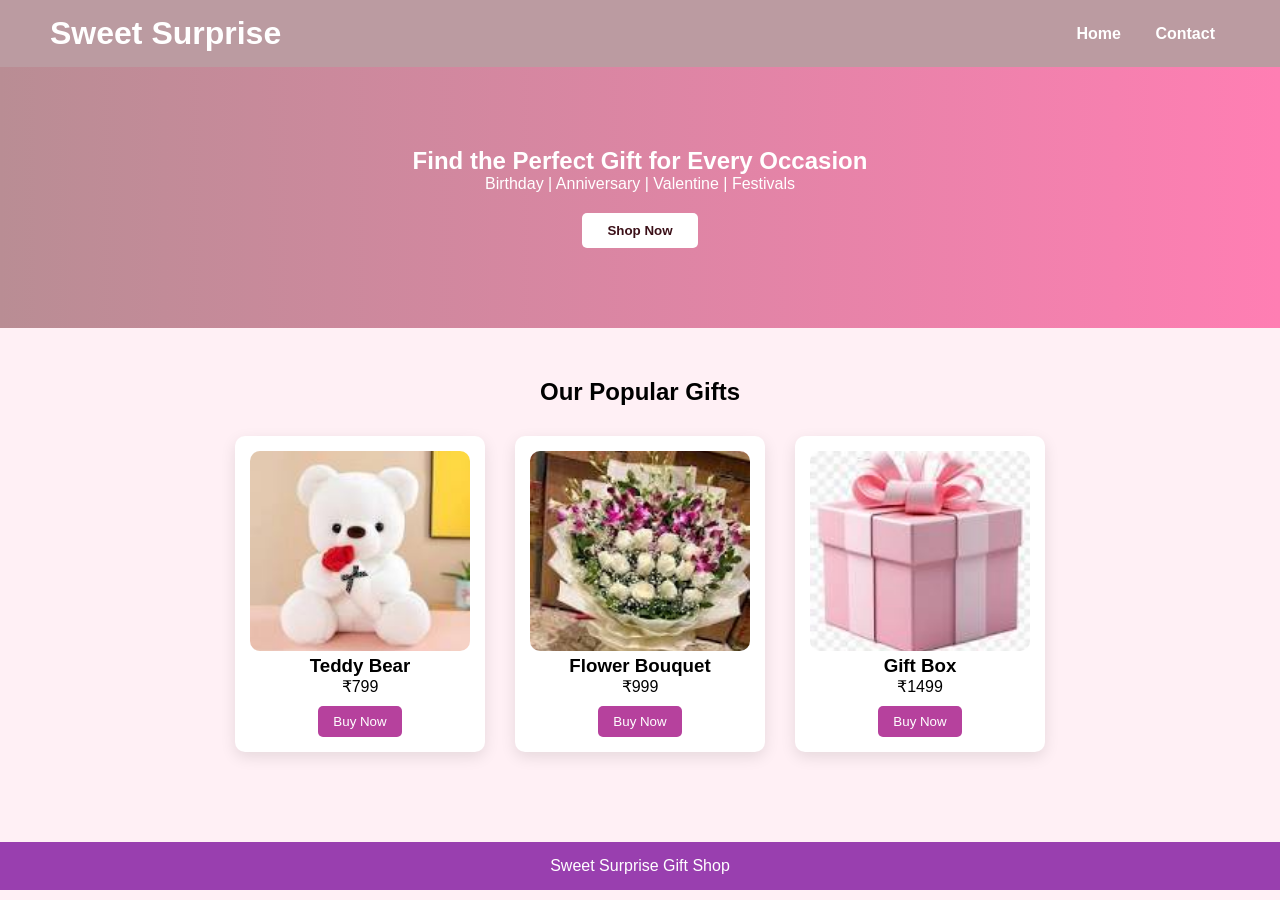
==== index.html @ b71f83ba "Add files via upload" ====
<!DOCTYPE html>
<html >
<head>

<title>Sweet Surprise Gift Shop</title>
<link rel="stylesheet" href="style.css">
</head>
<body>

<header>
    <h1> Sweet Surprise</h1>
    <nav>
        <a href="index.html">Home</a>
        
        
        <a href="contact.html">Contact</a>
    </nav>
</header>

<section class="hero">
    <h2>Find the Perfect Gift for Every Occasion</h2>
    <p>Birthday | Anniversary | Valentine | Festivals</p>
    <button>Shop Now</button>
</section>

<section class="products">
    <h2>Our Popular Gifts</h2>

    <div class="product-container">

        <div class="card">
            <img src="teddy bear.jpg" alt="Teddy Bear">
            <h3>Teddy Bear</h3>
            <p>₹799</p>
            <button>Buy Now</button>
        </div>

        <div class="card">
            <img src="flower.jpg" alt="Flower Bouquet">
            <h3>Flower Bouquet</h3>
            <p>₹999</p>
            <button>Buy Now</button>
        </div>

        <div class="card">
            <img src="gift box.jpg" alt="Gift Box">
            <h3>Gift Box</h3>
            <p>₹1499</p>
            <button>Buy Now</button>
        </div>

    </div>
</section>

<footer>
    <p>Sweet Surprise Gift Shop </p>
</footer>

</body>
</html>
---- style.css ----
*{
    margin:0;
    padding:0;
    box-sizing:border-box;
    font-family: Arial, sans-serif;
}

body{
    background:#fff0f5;
}

header{
    background:#bb9ba1;
    color:white;
    padding:15px 50px;
    display:flex;
    justify-content:space-between;
    align-items:center;
}

header nav a{
    color:white;
    text-decoration:none;
    margin:0 15px;
    font-weight:bold;
}

header nav a:hover{
    text-decoration:underline;
}

.hero{
    text-align:center;
    padding:80px 20px;
    background:linear-gradient(to right,#b98d94,#ff7eb3);
    color:white;
}

.hero button{
    margin-top:20px;
    padding:10px 25px;
    border:none;
    background:white;
    color:#3b1018;
    font-weight:bold;
    cursor:pointer;
    border-radius:5px;
}

.products{
    padding:50px 20px;
    text-align:center;
}

.product-container{
    display:flex;
    justify-content:center;
    gap:30px;
    flex-wrap:wrap;
    margin-top:30px;
}

.card{
    background:white;
    width:250px;
    padding:15px;
    border-radius:10px;
    box-shadow:0 5px 15px rgba(0,0,0,0.1);
    transition:0.3s;
}

.card:hover{
    transform:scale(1.05);
}

.card img{
    width:100%;
    height:200px;
    object-fit:cover;
    border-radius:10px;
}

.card button{
    margin-top:10px;
    padding:8px 15px;
    border:none;
    background:#b6419d;
    color:white;
    cursor:pointer;
    border-radius:5px;
}

footer{
    background:#993faf;
    color:white;
    text-align:center;
    padding:15px;
    margin-top:40px;
}
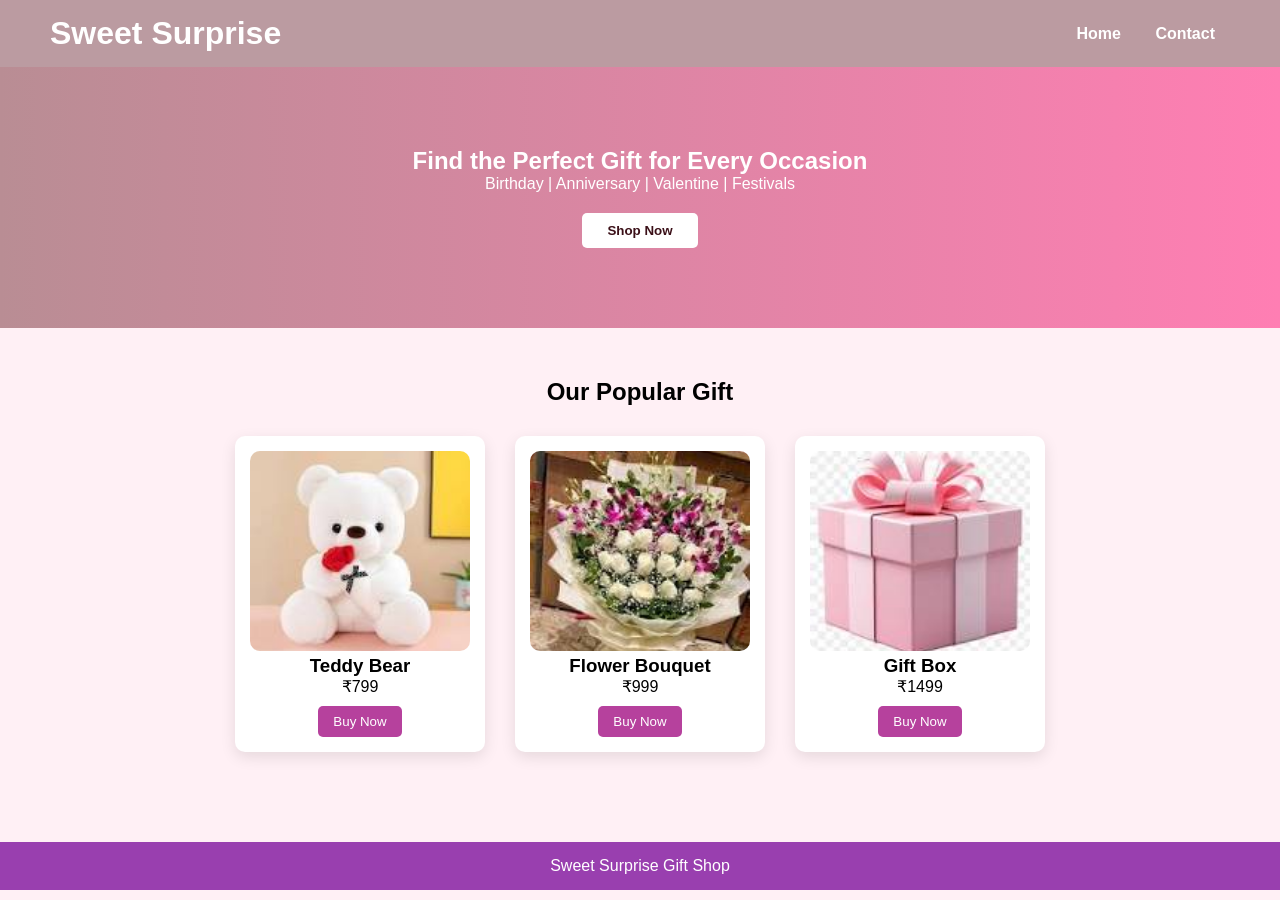
==== commit dd49129b: "change info" ====
--- a/index.html
+++ b/index.html
@@ -13,7 +13,7 @@
         <a href="index.html">Home</a>
         
         
-        <a href="contact.html">Contact</a>
+        <a href="./pages/contact.html">Contact</a>
     </nav>
 </header>
 
@@ -24,26 +24,26 @@
 </section>
 
 <section class="products">
-    <h2>Our Popular Gifts</h2>
+    <h2>Our Popular Gift</h2>
 
     <div class="product-container">
 
         <div class="card">
-            <img src="teddy bear.jpg" alt="Teddy Bear">
+            <img src="./pages/images/teddy bear.jpg" alt="Teddy Bear">
             <h3>Teddy Bear</h3>
             <p>₹799</p>
             <button>Buy Now</button>
         </div>
 
         <div class="card">
-            <img src="flower.jpg" alt="Flower Bouquet">
+            <img src="./pages/images/flower.jpg" alt="Flower Bouquet">
             <h3>Flower Bouquet</h3>
             <p>₹999</p>
             <button>Buy Now</button>
         </div>
 
         <div class="card">
-            <img src="gift box.jpg" alt="Gift Box">
+            <img src="./pages/images/gift box.jpg" alt="Gift Box">
             <h3>Gift Box</h3>
             <p>₹1499</p>
             <button>Buy Now</button>
